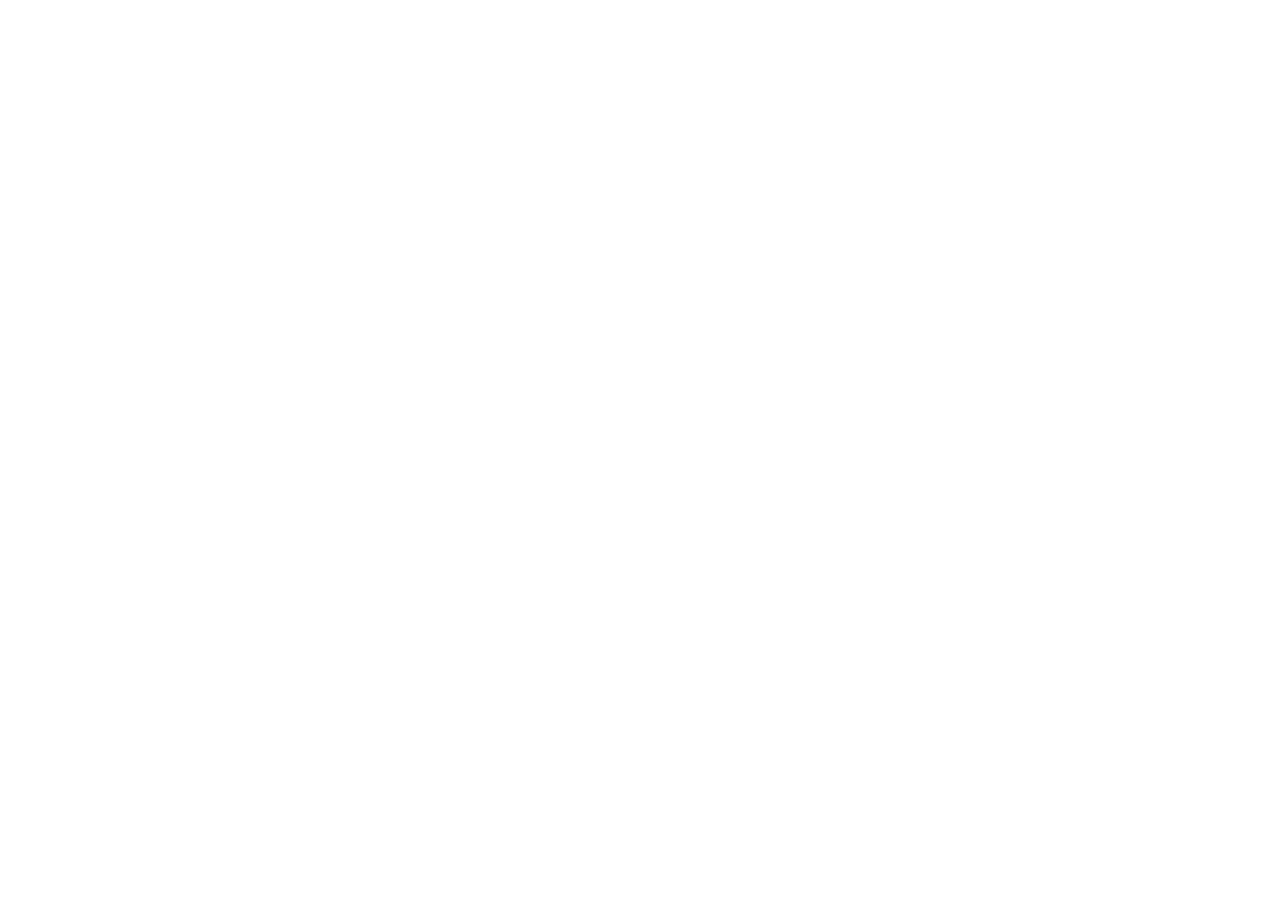
==== Dev-2/Projekt-startowy/index.html @ 1e6dcc93 "New start files" ====
<!DOCTYPE html>
<html lang="en">

<head>
    <meta charset="UTF-8">
    <meta name="viewport" content="width=device-width, initial-scale=1.0">
    <meta http-equiv="X-UA-Compatible" content="ie=edge">
    <link rel="stylesheet" type="text/css" href="style.css">
    <title>Document</title>
</head>

<body>



    <script src="main.js"></script>
</body>

</html>
---- Dev-2/Projekt-startowy/style.css ----
html,
body,
div,
span,
applet,
object,
iframe,
h1,
h2,
h3,
h4,
h5,
h6,
p,
blockquote,
pre,
a,
abbr,
acronym,
address,
big,
cite,
code,
del,
dfn,
em,
img,
ins,
kbd,
q,
s,
samp,
small,
strike,
strong,
sub,
sup,
tt,
var,
b,
u,
center,
dl,
dt,
dd,
ol,
ul,
li,
fieldset,
form,
label,
legend,
table,
caption,
tbody,
tfoot,
thead,
tr,
th,
td,
article,
aside,
canvas,
details,
embed,
figure,
figcaption,
footer,
header,
hgroup,
menu,
nav,
output,
ruby,
section,
summary,
time,
mark,
audio,
video {
    margin: 0;
    padding: 0;
    border: 0;
    font-size: 100%;
    font: inherit;
    vertical-align: baseline;
}

li {
    list-style-type: none;
}


/* RESET */
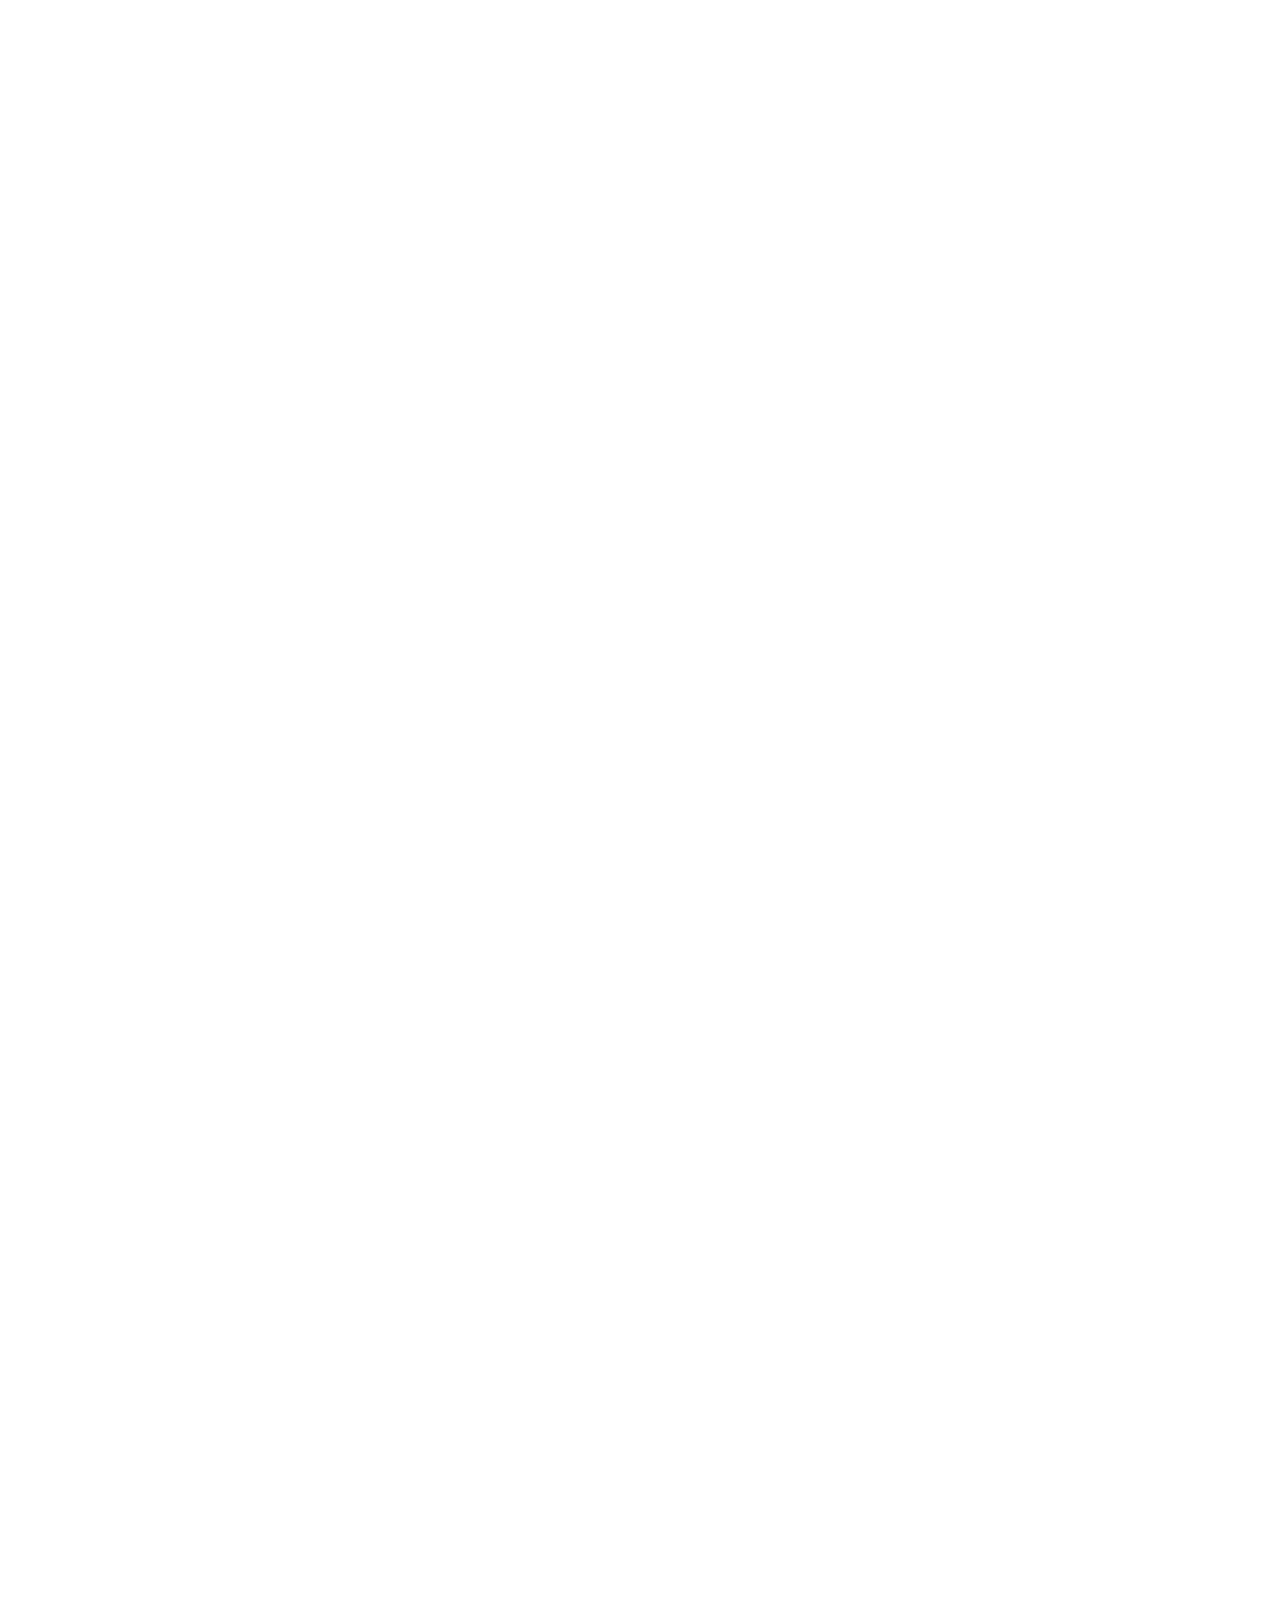
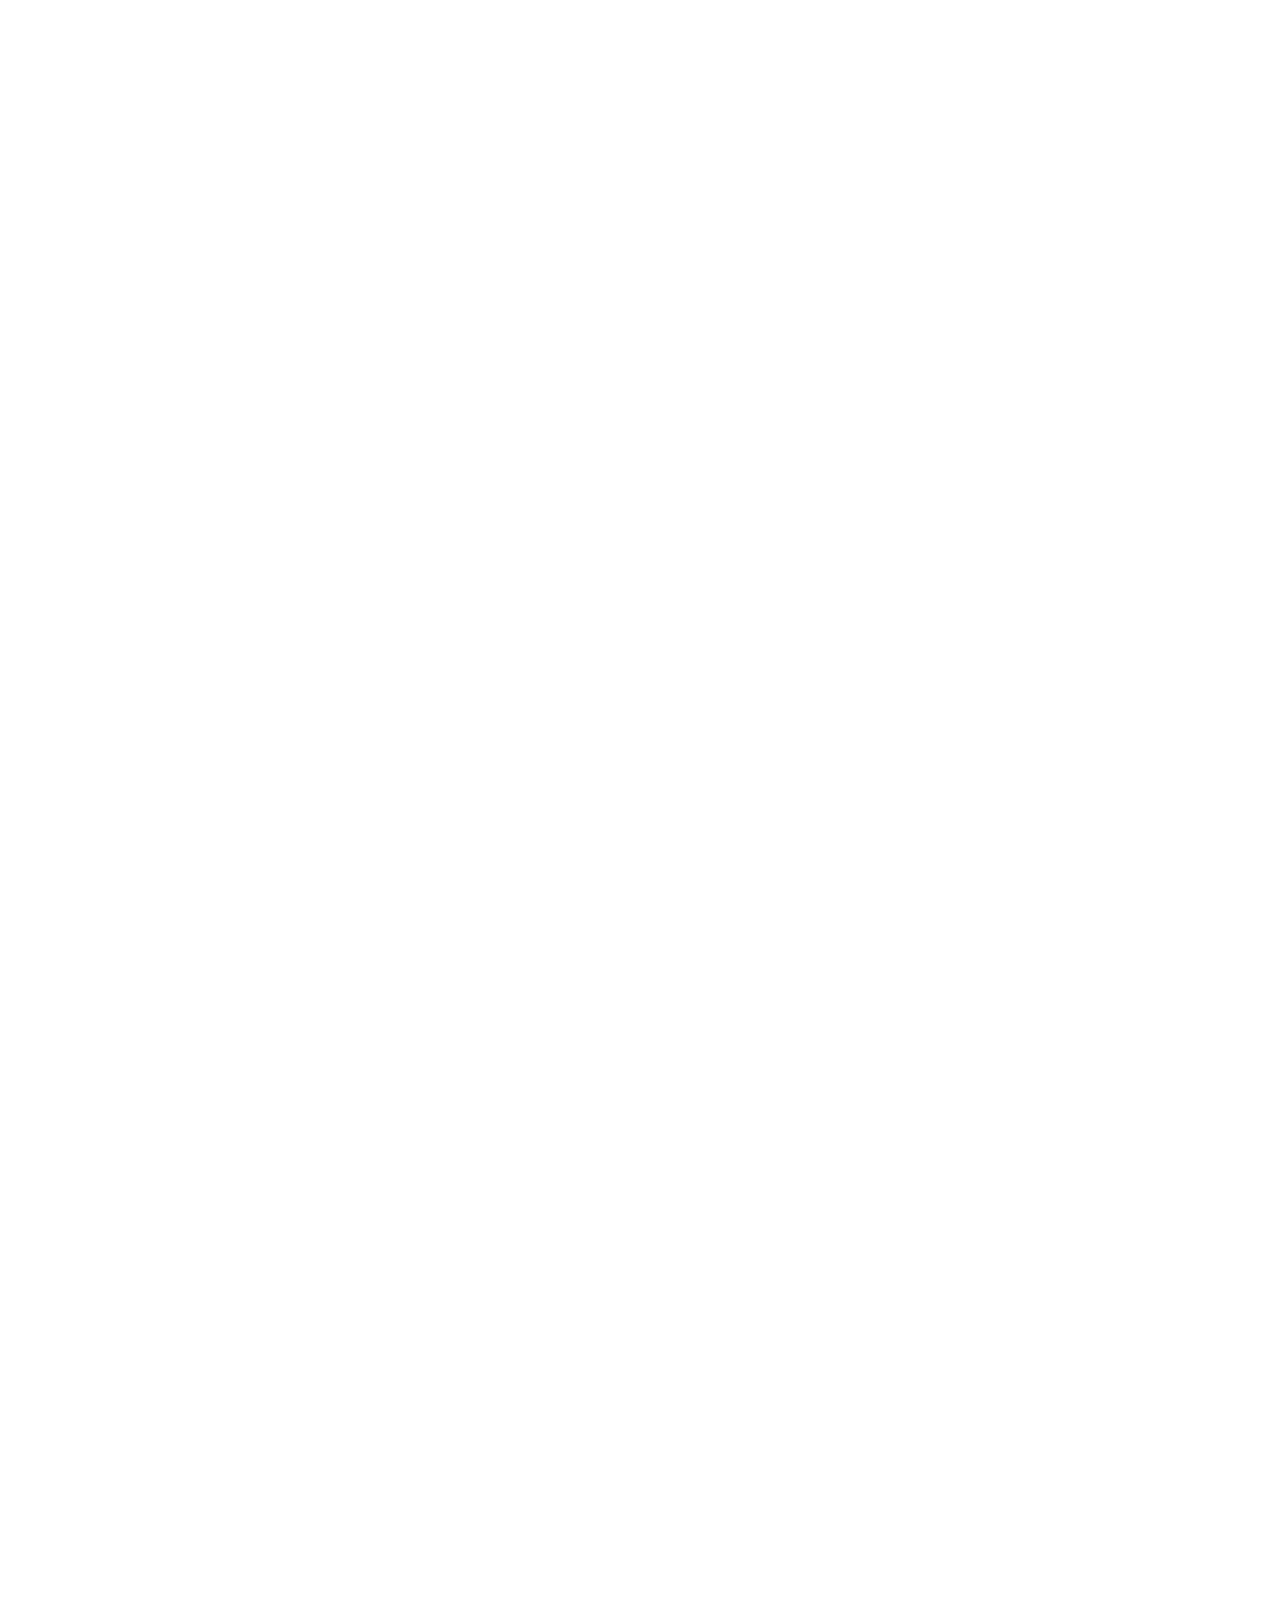
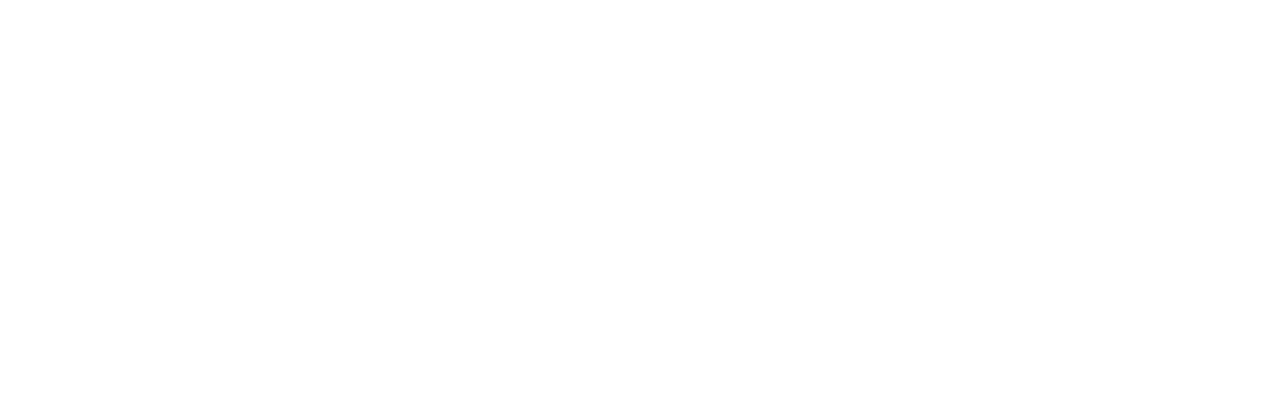
==== commit a9baeb53: "New files" ====
--- a/Dev-2/Projekt-startowy/index.html
+++ b/Dev-2/Projekt-startowy/index.html
@@ -9,7 +9,63 @@
     <title>Document</title>
 </head>
 
-<body>
+<body class="page">
+    <main class="page__content">
+        <header class="page__header">
+            <!-- 
+                        SEKCJA 1
+                    -->
+        </header>
+        <section class="page__section">
+            <div class="page__layout">
+                <!-- 
+                        SEKCJA 2
+                    -->
+            </div>
+        </section>
+        <section class="page__section">
+            <div class="page__layout">
+                <!-- 
+                        SEKCJA 1
+                    -->
+            </div>
+        </section>
+        <section class="page__section">
+            <div class="page__layout page__layout--full">
+                <!-- 
+                        SEKCJA 3
+                    -->
+            </div>
+        </section>
+        <section class="page__section">
+            <div class="page__layout page__layout--full">
+                <!-- 
+                        SEKCJA 3
+                    -->
+            </div>
+        </section>
+        <section class="page__section">
+            <div class="page__layout">
+                <!-- 
+                        SEKCJA 4
+                    -->
+            </div>
+        </section>
+        <section class="page__section">
+            <div class="page__layout">
+                <!-- 
+                        SEKCJA 4
+                    -->
+            </div>
+        </section>
+        <footer class="page__footer">
+            <!-- 
+                        SEKCJA 4
+                    -->
+        </footer>
+
+
+    </main>
 
 
 
--- a/Dev-2/Projekt-startowy/style.css
+++ b/Dev-2/Projekt-startowy/style.css
@@ -91,4 +91,36 @@
 }
 
 
-/* RESET */+/* RESET */
+
+.page {
+    background-color: #FFF;
+    padding: 0;
+    margin: 0;
+}
+
+.page__content {
+    width: 100vw;
+    height: auto;
+    display: flex;
+    flex-direction: column;
+}
+
+.page__section,
+.page__header,
+.page__footer {
+    width: 100%;
+    height: auto;
+    display: flex;
+    justify-content: center;
+    align-items: center;
+}
+
+.page__layout {
+    width: 1200px;
+    height: 600px;
+}
+
+.page__layout--full {
+    width: 100%;
+}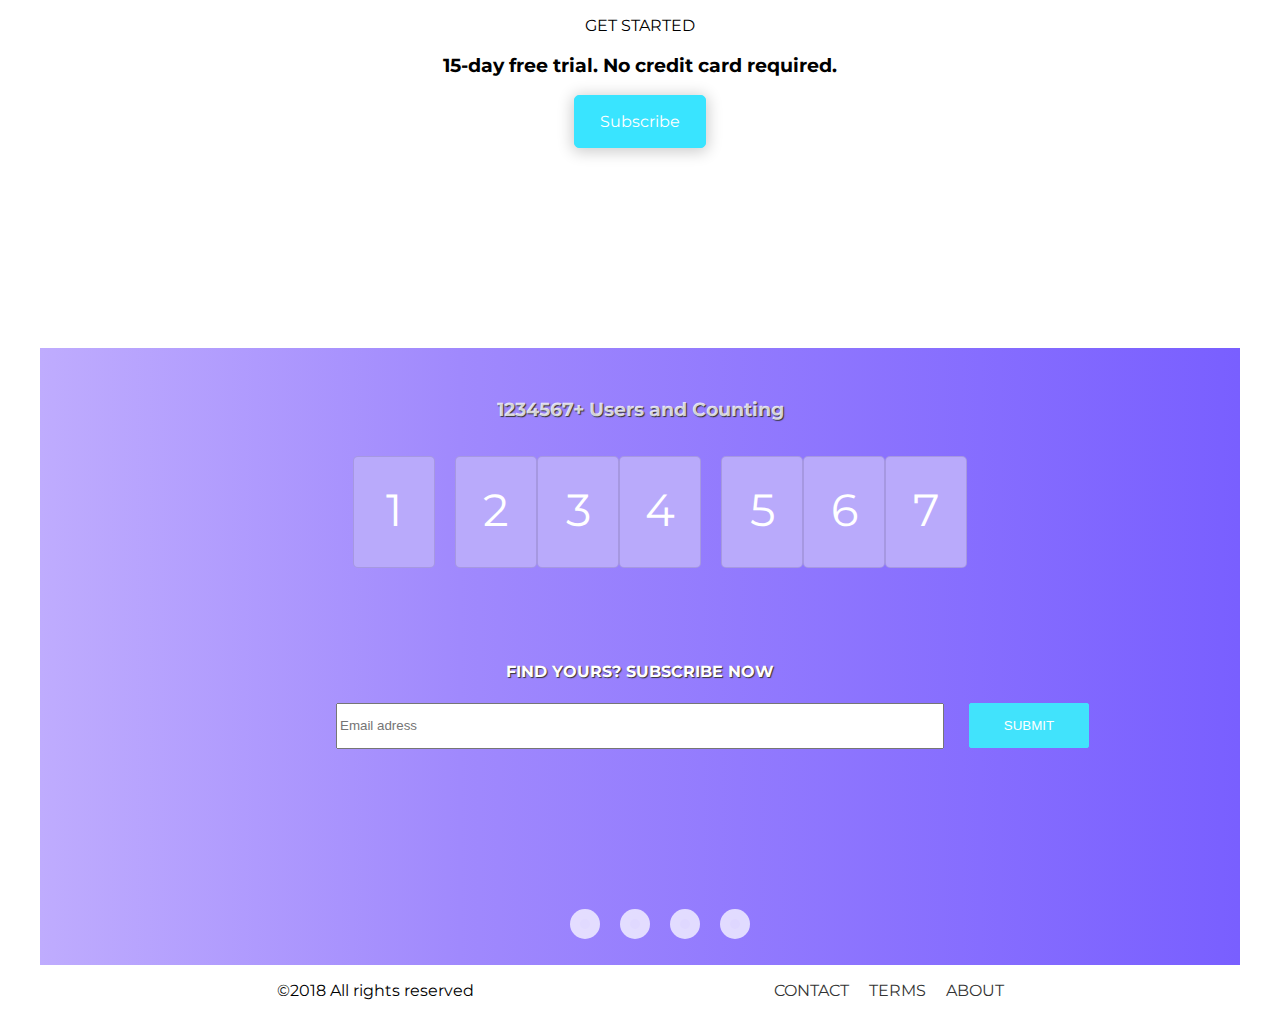
==== commit f5d2c34c: "first section" ====
--- a/Dev-2/Projekt-startowy/index.html
+++ b/Dev-2/Projekt-startowy/index.html
@@ -7,69 +7,104 @@
     <meta http-equiv="X-UA-Compatible" content="ie=edge">
     <link rel="stylesheet" type="text/css" href="style.css">
     <title>Document</title>
+    <link href="https://fonts.googleapis.com/css?family=Montserrat%7COpen+Sans%7CRoboto" rel="stylesheet">
+    <link rel="stylesheet" href="https://use.fontawesome.com/releases/v5.2.0/css/all.css" integrity="sha384-hWVjflwFxL6sNzntih27bfxkr27PmbbK/iSvJ+a4+0owXq79v+lsFkW54bOGbiDQ" crossorigin="anonymous">
 </head>
 
 <body class="page">
     <main class="page__content">
         <header class="page__header">
-            <!-- 
+            <!--
                         SEKCJA 1
                     -->
         </header>
         <section class="page__section">
             <div class="page__layout">
-                <!-- 
+                <!--
                         SEKCJA 2
                     -->
             </div>
         </section>
         <section class="page__section">
             <div class="page__layout">
-                <!-- 
+                <!--
                         SEKCJA 1
                     -->
             </div>
         </section>
         <section class="page__section">
             <div class="page__layout page__layout--full">
-                <!-- 
+                <!--
                         SEKCJA 3
                     -->
             </div>
         </section>
         <section class="page__section">
             <div class="page__layout page__layout--full">
-                <!-- 
+                <!--
                         SEKCJA 3
                     -->
             </div>
         </section>
+        <!-- SEKCJA 4 -->
         <section class="page__section">
             <div class="page__layout">
-                <!-- 
-                        SEKCJA 4
-                    -->
+              <div class="k_kredyt">
+            <p> GET STARTED </p>
+            <h3>15-day free trial. No credit card required.</h3>
+          </div>
+          <div class="button">Subscribe</div>
             </div>
         </section>
         <section class="page__section">
-            <div class="page__layout">
-                <!-- 
-                        SEKCJA 4
-                    -->
+            <div class="page__layout" id="tlo">
+              <h3 id="tit1"> 1234567+ Users and Counting</h3>
+              <div class="kont1">
+              <ul class="knefle1">
+                <li id="knefel1">1</li>
+                <li id="knefel2">2</li>
+                <li id="knefel2">3</li>
+                <li id="knefel2">4</li>
+                <li id="knefel3_5">5</li>
+                <li id="knefel3">6</li>
+                <li id="knefel3">7</li>
+              </ul>
+            </div>
+            <br>
+            <br>
+            <br>
+            <h4 id="tit2">FIND YOURS? SUBSCRIBE NOW</h4>
+            <div class="formula">
+            <form action="/action_page.php">
+              <input class="center" type="text" name="lorem" placeholder="Email adress">
+              <input class="center2" type="submit" value="SUBMIT">
+            </form>
+          </div>
+          <div class="ikony">
+            <ul>
+              <li><i class="fab fa-facebook-square"></i></li>
+              <li><i class="fab fa-twitter"></i></li>
+              <li><i class="fab fa-google-plus-g"></i></li>
+              <li><i class="fab fa-youtube"></i></li>
+          </div>
+
             </div>
         </section>
+        <!--stopka -->
         <footer class="page__footer">
-            <!-- 
-                        SEKCJA 4
-                    -->
+          <div class="stupki">
+        <p> ©2018 All rights reserved</p>
+        <ul>
+          <li><a href="#">CONTACT</a></li>
+          <li><a href="#">TERMS</a></li>
+          <li><a href="#">ABOUT</a></li>
+        </div>
+
         </footer>
 
-
     </main>
-
-
 
     <script src="main.js"></script>
 </body>
 
-</html>+</html>
--- a/Dev-2/Projekt-startowy/style.css
+++ b/Dev-2/Projekt-startowy/style.css
@@ -1,5 +1,7 @@
 html,
-body,
+body{
+  font-family: 'Montserrat', sans-serif;
+  },
 div,
 span,
 applet,
@@ -118,9 +120,133 @@
 
 .page__layout {
     width: 1200px;
-    height: 600px;
+    height: 100%;
 }
 
 .page__layout--full {
     width: 100%;
-}+}
+/*Klasy Szymona - START */
+#tlo{
+  background: rgb(191,172,254);
+background: linear-gradient(90deg, rgba(191,172,254,1) 0%, rgba(160,137,253,1) 35%, rgba(121,95,255,1) 100%);
+}
+.stupki{
+  display:flex;
+}
+.stupki p{
+margin-right:240px;
+}
+.stupki ul{
+  display:flex;
+  margin-left:20px;
+  padding-left:20px;
+}
+.stupki li{
+  margin-left:20px;
+}
+.stupki a{
+  text-decoration:none;
+  color:#333;
+}
+.k_kredyt{
+  text-align:center;
+}
+.button{
+  border:1px solid #39e4ff;
+  background:#39e4ff;
+  border-radius:5px;
+  width:120px;
+  height:30px;
+  text-align:center;
+  padding:5px;
+  padding-top:16px;
+  color:#fff;
+  -webkit-box-shadow: 0px 2px 15px 2px rgba(0,0,0,0.2);
+box-shadow: 0px 2px 15px 2px rgba(0,0,0,0.2);
+margin:auto;
+transition: 1s ease;
+margin-bottom:200px;
+}
+.button:hover{
+  background:#2775f4;
+  color:#fff;
+  -webkit-transition: background 1s ease;
+-moz-transition: background 1s ease;
+-ms-transition: background 1s ease;
+-o-transition: background 1s ease;
+transition: background 1s ease;
+cursor:pointer;
+}
+#tit1{
+  text-align:center;
+  color:rgba(255,255,255, 0.8);
+  margin-top:50px;
+  text-shadow:1px 1px 1px #333;
+}
+.knefle1{
+  display:flex;
+}
+.kont1{
+  display:table;
+  margin:0 auto;
+}
+.knefle1 li{
+  background-color:#b9aafb;
+  height:60px;
+  width:30px;
+  border:1px solid rgba(0,0,0,0.1);
+  border-radius:5px;
+  text-align:center;
+  color:#fff;
+  padding:25px;
+  font-size:45px;
+}
+#knefel1{
+  margin-right:20px;
+}
+#knefel3_5{
+  margin-left:20px;
+}
+#tit2{
+  text-align:center;
+  color:#fff;
+  text-shadow:1px 1px 1px #333;
+}
+.formula{
+  position:relative;
+}
+.center{
+  margin: auto;
+  display:block;
+  width:50%;
+  height:40px;
+}
+.center2{
+  position: absolute;
+    right: 151px;
+    top: 0px;
+    width: 120px;
+    height: 45px;
+    background-color:#41e3fc;
+    border:1px solid #41e3fc;
+    border-radius:2px;
+    color:#fff;
+    cursor:pointer;
+}
+.ikony{
+  margin-top:150px;
+}
+.ikony ul{
+  display:flex;
+  justify-content: center;
+}
+.ikony li{
+    background-color:rgba(255,255,255,0.7);
+    border-radius:100%;
+    border:10px solid rgba(255,255,255,0.1);
+    margin:10px;
+    padding:5px;
+    color:rgba(160,137,253,1);
+}
+/* Klasy Szymona - END */
